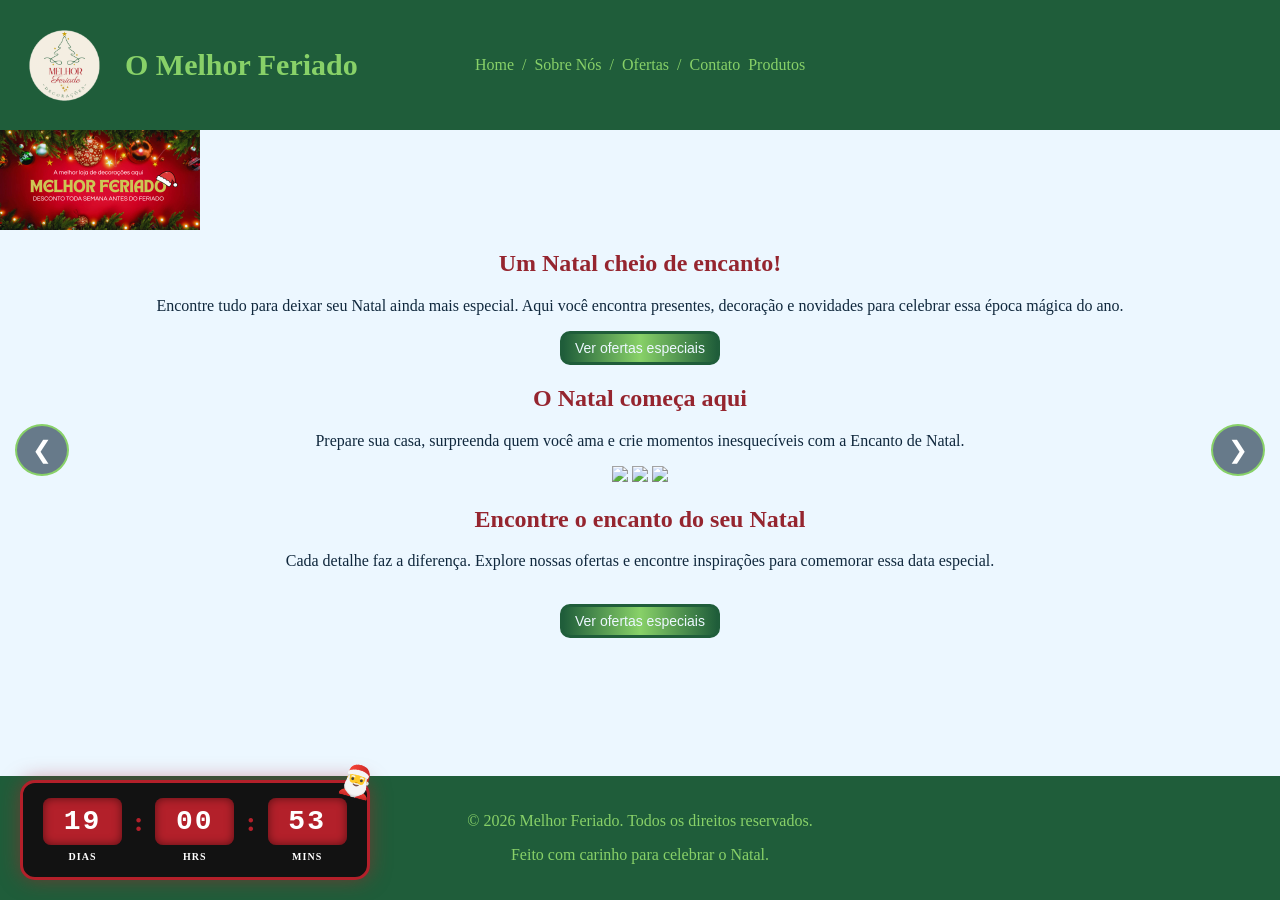
==== Loja Natalina/Loja-natal-melhorferiado/index.html @ d3b7b9bf "testandoo temporizador" ====
<!DOCTYPE html>
<html lang="pt-br">
<head>
    <meta charset="UTF-8">
    <meta name="viewport" content="width=device-width, initial-scale=1.0">
    <title>Melhor Feriado - Home</title>
    <link rel="stylesheet" href="../css/style.css">
    <link rel="icon" href="">
</head>
<body>
    <header>
        <div class="header">
        <div class="Logo">
        <a href="index.html" class="Logo-botao" id="Logo">
            <img src="../img/Logo.png" alt="Logo da Loja">
            <h1>O Melhor Feriado</h1>
        </a>
        </div>
       
           <nav>
            <a href="index.html">Home</a>
            /
            <a href="sobre.html">Sobre Nós</a>
            /
            <a href="ofertas.html">Ofertas</a>
            /
            <a href="contato.html">Contato</a>

            <a href="produtos.html">Produtos</a>
        </nav>
         </div>
    </header>

                <img src="../img/sobre.jpeg" alt="Sobre a Loja">
        </div>
        <div class="slide">
            <img src="../img/oferta.jpeg" alt="Descontos Especiais">
        </div>
        <div class="slide">
            <img src="../img/produto.jpeg" alt="Fragrâncias de Natal">
        </div>
    </div>

    <!-- Botões -->
    <button class="btn-slide prev" id="btn-prev">&#10094;</button>
    <button class="btn-slide next" id="btn-next">&#10095;</button>
</div>

<!-- CONTADOR REGRESSIVO FIXO NO CANTO ESQUERDO (SEM MÚSICA) -->
<div class="contador-wrapper">
    <div class="contador-container" id="card-contador">
        
        <!-- Bloco de Dias -->
        <div class="bloco-tempo">
            <div class="digitos" id="dias">00</div>
            <span class="rotulo">DIAS</span>
        </div>

        <span class="separador">:</span>

        <!-- Bloco de Horas -->
        <div class="bloco-tempo">
            <div class="digitos" id="horas">00</div>
            <span class="rotulo">HRS</span>
        </div>

        <span class="separador">:</span>

        <!-- Bloco de Minutos -->
        <div class="bloco-tempo">
            <div class="digitos" id="minutos">00</div>
            <span class="rotulo">MINS</span>
        </div>

        <!-- Gorro de Natal Decorativo -->
        <div class="gorro-natal">🎅</div>
    </div>
</div>
    <main>
        <section>

            <h2>Um Natal cheio de encanto!</h2>
            <p>
                Encontre tudo para deixar seu Natal ainda mais especial.
                Aqui você encontra presentes, decoração e novidades
                para celebrar essa época mágica do ano.
            </p>
<button type="button" class="ofertas" >
                <a href="ofertas.html" id="ofertas">Ver ofertas especiais</a>
            </button>
        </section>

        <section>
            <h2>O Natal começa aqui</h2>
            <p>
                Prepare sua casa, surpreenda quem você ama e crie
                momentos inesquecíveis com a Encanto de Natal.
            </p>

            <img src="https://i.pinimg.com/1200x/ad/07/37/ad073745cf6deeab181ac85e9c232413.jpg">
            <img src="https://i.pinimg.com/736x/dd/9c/19/dd9c198b3ebfeb223fd1e03179fd623b.jpg">
            <img src="https://i.pinimg.com/736x/38/1e/6d/381e6df455d910b1ac6a0b0a2e7fad07.jpg">
        </section>

        <section>
            <h2>Encontre o encanto do seu Natal</h2>
            <p>
                Cada detalhe faz a diferença. Explore nossas ofertas
                e encontre inspirações para comemorar essa data especial.
            </p>
            <br>
            <button type="button" class="ofertas" >
                <a href="ofertas.html" id="ofertas">Ver ofertas especiais</a>
            </button>
            
        </section>
    </main>
<br>
    <footer>
        <p>&copy; 2026 Melhor Feriado. Todos os direitos reservados.</p>
        <p>Feito com carinho para celebrar o Natal.</p>
    </footer>
 <script src="../js/script.js"></script>
</body>
</html>
---- Loja Natalina/css/style.css ----
:root {
    --verde-escuro: #1f5d3a;
    --verde-claro: #88d168;
    --vermelho-vibrante: #b3202a;
    --vermelho-escuro: #95252f;
    --azul-escuro: #10283d;
    --branco-azulado: #ecf7ff;
    --amarelo: #F5D547;
    --cinza-claro: #cdced3;
}

html,
body {
    min-height: 100%;
}

body {
    min-height: 100vh;
    display: flex;
    flex-direction: column;
    background-color: #ecf7ff;
    margin: 0;
}

main {
    flex: 1;
}

.slideshow-container {
    position: relative;
    width: 100%;
    max-width: 1200px;
    height: 400px;
    margin: 30px auto;
    overflow: hidden;
    border-radius: 12px;
    box-shadow: 0 8px 25px rgba(16, 40, 61, 0.3);
}

.slideshow-track {
    display: flex;
    width: 100%;
    height: 100%;
    transition: transform 0.5s ease-in-out;
    will-change: transform;
}

.slide {
    min-width: 100%;
    height: 100%;
    position: relative;
    overflow: hidden;
}

.slide img {
    width: 100%;
    height: 120%; /* Altura maior para permitir o movimento vertical do Parallax sem cortar */
    object-fit: cover;
    position: absolute;
    top: -10%;
    left: 0;
    will-change: transform;
    transition: transform 0.1s linear;
}

/* Botões de navegação */
.btn-slide {
    position: absolute;
    top: 50%;
    transform: translateY(-50%);
    background-color: rgba(16, 40, 61, 0.6);
    color: #ffffff;
    border: 2px solid var(--verde-claro, #88d168);
    font-size: 24px;
    padding: 10px 15px;
    cursor: pointer;
    border-radius: 50%;
    z-index: 10;
    transition: background-color 0.3s ease, transform 0.2s ease;
}

.btn-slide:hover {
    background-color: var(--vermelho-vibrante, #b3202a);
    transform: translateY(-50%) scale(1.1);
}

.btn-slide.prev { left: 15px; }
.btn-slide.next { right: 15px; }


.contador-wrapper {
    position: fixed;
    bottom: 20px;
    left: 20px;
    z-index: 1000;
    display: flex;
    justify-content: center;
    
}

.contador-container {
    position: relative;
    background-color: #121212;
    border: 3px solid var(--vermelho-vibrante, #b3202a);
    border-radius: 15px;
    padding: 15px 20px;
    display: flex;
    align-items: center;
    gap: 12px;
    box-shadow: 0 0 20px rgba(179, 32, 42, 0.5);
}

.bloco-tempo {
    display: flex;
    flex-direction: column;
    align-items: center;
}

.digitos {
    background-color: var(--vermelho-vibrante, #b3202a);
    color: #ffffff;
    font-size: 28px;
    font-weight: 900;
    font-family: 'Courier New', Courier, monospace;
    padding: 8px 12px;
    border-radius: 8px;
    box-shadow: inset 0 0 10px rgba(0, 0, 0, 0.5);
    min-width: 55px;
    text-align: center;
    letter-spacing: 2px;
}

.separador {
    color: var(--vermelho-vibrante, #b3202a);
    font-size: 28px;
    font-weight: bold;
    margin-bottom: 16px;
}

.rotulo {
    color: #ffffff;
    font-size: 10px;
    font-weight: bold;
    margin-top: 6px;
    letter-spacing: 1px;
}

.gorro-natal {
    position: absolute;
    top: -20px;
    right: -8px;
    font-size: 30px;
    transform: rotate(15deg);
}
img{
    align-items: center;
    width: 200px;
}

.titulo-principal {
    color: var(--vermelho-vibrante);
    font-family: 'Playfair Display SC', serif;
    font-size: 40px;
    margin-top: 20px;
    margin-bottom: 20px;
    text-align: left;
    margin-left: 20px;
}

.titulo-caixa {
    border: 2px solid var(--cinza-claro);
}

/* HEADER / LOGO / NAVBAR */
.header,
.Logo {
    display: flex;
    align-items: center;
    justify-content: flex-start;
    gap: 20px;
    flex-wrap: wrap;
    position: relative;
}

.header .Logo {
    display: flex;
    flex-direction: row;
    align-items: center;
    justify-content: flex-start;
    gap: 20px;
    flex-wrap: nowrap;
    position: static;
}

.header img,
.Logo img {
    width: 80px;
    height: 80px;
    object-fit: contain;
}

.header h1,
.Logo h1 {
    color: var(--verde-claro);
    font-family: 'Playfair Display SC', serif;
    font-size: 30px;
    margin: 0;
}

.header > .Logo h1 {
    text-align: left;
    flex: 0 0 auto;
}

.Logo-botao {
    display: flex;
    align-items: center;
    gap: 20px;
}

nav{
    display: flex;
    align-items: center;
    justify-content: center;
    gap: 8px;
    flex-wrap: wrap;
}

.header nav,
.Logo nav {
    left: 50%;
    position: absolute;
    top: 50%;
    transform: translate(-50%, -50%);
}

@media (max-width: 700px){
    .header,
    .Logo {
        flex-direction: column;
    }

    .header nav,
    .Logo nav {
        position: static;
        transform: none;
    }
}

a{
    color: var(--verde-claro);
    text-decoration: none;
    text-align: center;
}

header {
    background-color: #1f5d3a;
    color: var(--verde-claro);
    padding: 20px;
    text-align: center;
    padding: 25px;
}

header p{
    color: var(--vermelho-escuro);
}

h1 {
    color: #b3202a;
    text-align: center;
    font-family: 'Playfair Display SC', serif;
    font-size: 40px;
}

h2 {
    color: #95252f;
    text-align: center;
    font-family: 'Lora', serif;
}

p{
    color: #10283d;
    text-align: center;
    font-family: 'Lato', serif;
}


footer{
    background-color: var(--verde-escuro);
    color: var(--verde-claro);
    text-align: center;
    padding: 20px;
}

footer p {
    color: var(--verde-claro);
}

section {
    text-align: center;
}
 
/* BOTAO DE OFERTAS */
.ofertas {
    background: linear-gradient(to right, var(--verde-escuro), var(--verde-claro), var(--verde-escuro));
    color: var(--branco-azulado);
    border: 3px solid var(--verde-escuro);
    text-decoration: none;
    border-radius: 10px;
    padding: 6px 12px;
    font-size: 14px;
   
}

#ofertas{
    color: var(--branco-azulado);
    text-decoration: none;

}

/* CARDS DE OFERTAS */

.produto-container {
    display: grid;
    grid-template-columns: repeat(auto-fit, minmax(min(100%, 220px), 240px));
    gap: 8px;
    align-items: stretch;
    justify-content: center;
}

.card {
    box-sizing: border-box;
    background-color: var(--verde-claro);
    color: var(--branco-azulado);
    border-radius: 10px;
    border: 2px solid var(--cinza-claro);
    padding: 15px;
    margin: 10px;
    text-align: center;
    width: 100%;
    display: flex;
    flex-direction: column;
    align-items: center;
    justify-content: center;
    transition: transform 0.3s ease;
}

.card:hover {
    transform: translateY(-8px);
}

.card img {
    max-width: 100%;
    height: auto;
    border-radius: 10px;
}

.preco-promocional {
    color: var(--branco-azulado);
    font-weight: bold;
    font-size: 18px;
    background-color: var(--vermelho-vibrante);
    padding: 5px;
    width: 150px;
    display: block;
    margin: 0 auto;

}

.botao-ofertas {
    background-color: var(--verde-escuro);
    color: var(--branco-azulado);
    border: 2px solid var(--verde-claro);
    text-decoration: none;
    border-radius: 10px;
    padding: 6px 12px;
    font-size: 14px;
    display: block;
    width: fit-content;
    margin: 10px auto 0;
    transition: transform 0.3s ease;
}

.botao-ofertas:hover {
    transform: scale(1.1);
}

button{
    align-items: center;
    justify-content: center;
}

/* SOBRE / NOSSOS VALORES */
ul {
    display: table;
    margin: 0 auto;
    padding-left: 40px;
    text-align: left;
}

li {
    text-align: left;
    list-style-position: outside;
}

/* CONTATO / FORMULÁRIO */

.formulario {
    align-items: center;
    justify-content: center;
    margin-top: 20px;
    background-color: var(--azul-escuro);
    margin-left: 500px;
    margin-right: 500px;
    padding: 20px;
    border-radius: 20px;
}

label {
    color: var(--branco-azulado);
}

/* CONTATO / BOTÕES DE REDES SOCIAIS */

.instagram {
     background: linear-gradient(to right, #8303f7, #f401ba, #f64409, #f6c901);
    color: var(--branco-azulado);
    font-size: 20px;
    text-decoration: none;
    border-radius: 10px;
    padding: 3px 6px;
    font-size: 9px;
    transition: transform 0.3s ease;
}

.instagram:hover {
    transform: translateY(-3px);
}

#instagram {

    color: var(--branco-azulado);
    font-size: 20px;
}

.facebook {
    background-color: #1873eb;
    color: var(--branco-azulado);
    font-size: 20px;
    text-decoration: none;
    border-radius: 10px;
    padding: 3px 6px;
    font-size: 9px;
    transition: transform 0.3s ease;
}

.facebook:hover {
    transform: translateY(-3px);
}

#facebook {
    color: var(--branco-azulado);
    font-size: 20px;
}
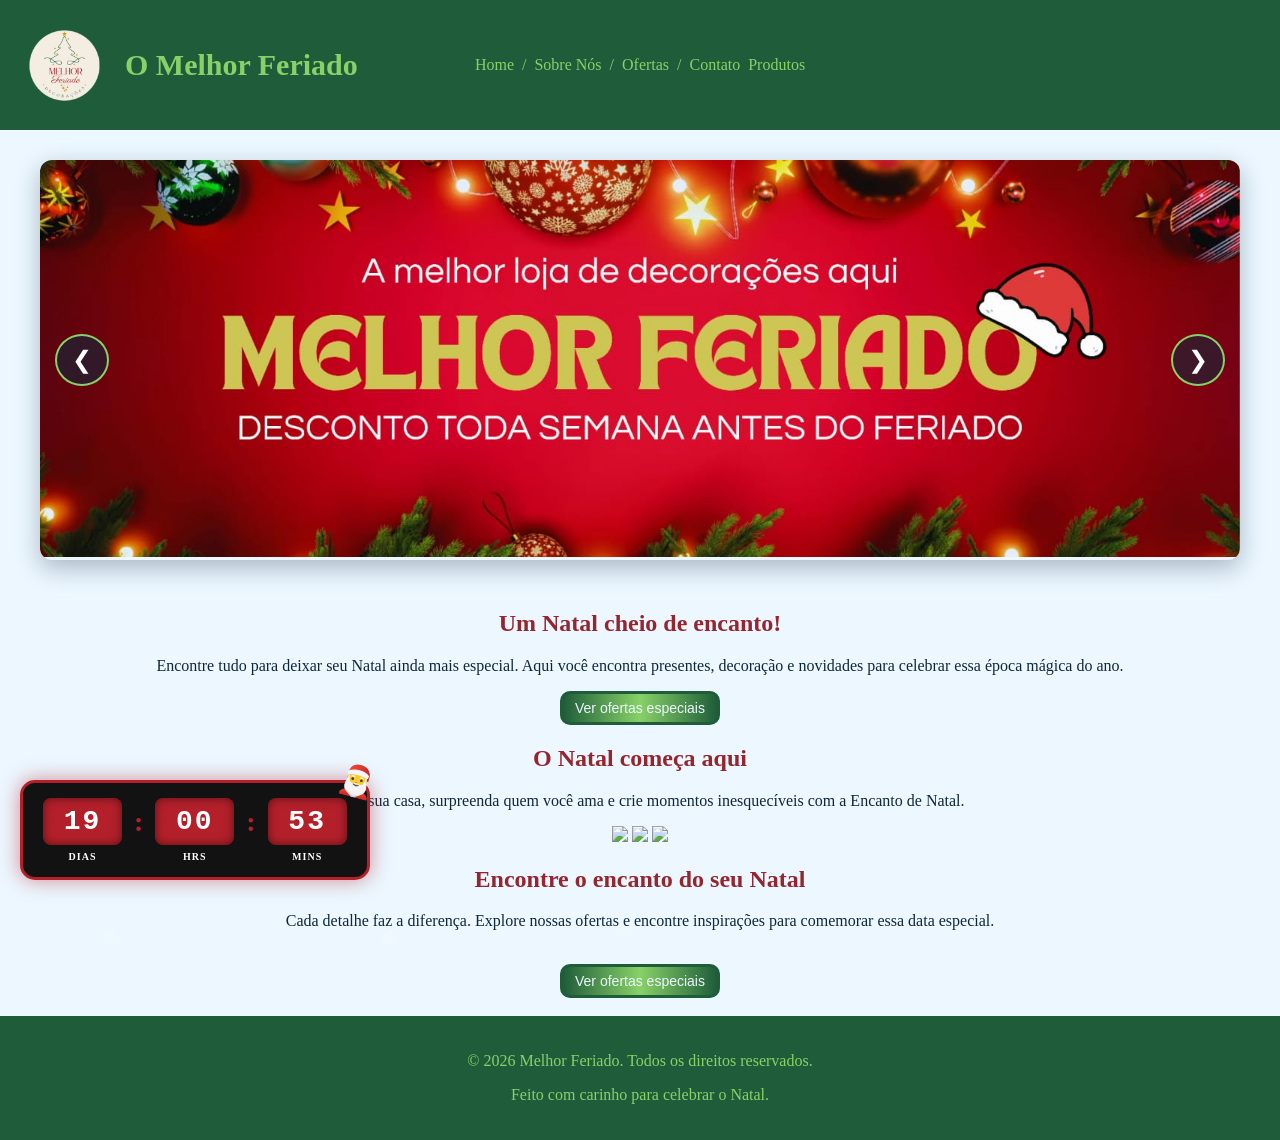
==== commit 7fcc1281: "testando de nomo mano" ====
--- a/Loja Natalina/Loja-natal-melhorferiado/index.html
+++ b/Loja Natalina/Loja-natal-melhorferiado/index.html
@@ -31,17 +31,20 @@
          </div>
     </header>
 
-                <img src="../img/sobre.jpeg" alt="Sobre a Loja">
-        </div>
+        <div class="slideshow-container">
+    <div class="slideshow-track" id="slideshow-track">
         <div class="slide">
-            <img src="../img/oferta.jpeg" alt="Descontos Especiais">
+            <img src="../img/sobre.jpeg" alt="Sobre a Loja">
         </div>
         <div class="slide">
             <img src="../img/produto.jpeg" alt="Fragrâncias de Natal">
         </div>
+        <div class="slide">
+            <img src="../img/desconto.jpeg" alt="Descontos Especiais">
+        </div>
     </div>
 
-    <!-- Botões -->
+    <!-- Botões de Navegação -->
     <button class="btn-slide prev" id="btn-prev">&#10094;</button>
     <button class="btn-slide next" id="btn-next">&#10095;</button>
 </div>
--- a/Loja Natalina/css/style.css
+++ b/Loja Natalina/css/style.css
@@ -26,11 +26,14 @@
     flex: 1;
 }
 
+/* ====================================================
+   ESTILO DO SLIDESHOW COM PARALLAX NAS IMAGENS
+   ==================================================== */
 .slideshow-container {
     position: relative;
     width: 100%;
     max-width: 1200px;
-    height: 400px;
+    height: 400px; /* Altura visível do slideshow */
     margin: 30px auto;
     overflow: hidden;
     border-radius: 12px;
@@ -54,23 +57,23 @@
 
 .slide img {
     width: 100%;
-    height: 120%; /* Altura maior para permitir o movimento vertical do Parallax sem cortar */
+    height: 120%; /* Imagem mais alta para o parallax */
     object-fit: cover;
     position: absolute;
-    top: -10%;
+    top: -10%; /* Posição inicial para o deslocamento */
     left: 0;
     will-change: transform;
-    transition: transform 0.1s linear;
-}
-
-/* Botões de navegação */
+    transition: transform 0.1s linear; /* Suaviza o movimento do parallax */
+}
+
+/* Botões */
 .btn-slide {
     position: absolute;
     top: 50%;
     transform: translateY(-50%);
     background-color: rgba(16, 40, 61, 0.6);
     color: #ffffff;
-    border: 2px solid var(--verde-claro, #88d168);
+    border: 2px solid #88d168; /* var(--verde-claro) */
     font-size: 24px;
     padding: 10px 15px;
     cursor: pointer;
@@ -80,13 +83,35 @@
 }
 
 .btn-slide:hover {
-    background-color: var(--vermelho-vibrante, #b3202a);
+    background-color: #b3202a; /* var(--vermelho-vibrante) */
     transform: translateY(-50%) scale(1.1);
 }
 
 .btn-slide.prev { left: 15px; }
 .btn-slide.next { right: 15px; }
 
+
+.floco-neve {
+    position: fixed;
+    top: -20px;
+    color: #ffffff;
+    user-select: none;
+    pointer-events: none; /* Garante que os flocos não atrapalhem os cliques nos produtos/botões */
+    z-index: 9999; /* Fica por cima de todos os elementos da página */
+    animation: cair linear forwards;
+    opacity: 0.9;
+}
+
+@keyframes cair {
+    0% {
+        transform: translateY(0) rotate(0deg);
+        opacity: 1;
+    }
+    100% {
+        transform: translateY(105vh) rotate(360deg);
+        opacity: 0.2;
+    }
+}
 
 .contador-wrapper {
     position: fixed;
@@ -95,7 +120,7 @@
     z-index: 1000;
     display: flex;
     justify-content: center;
-    
+
 }
 
 .contador-container {
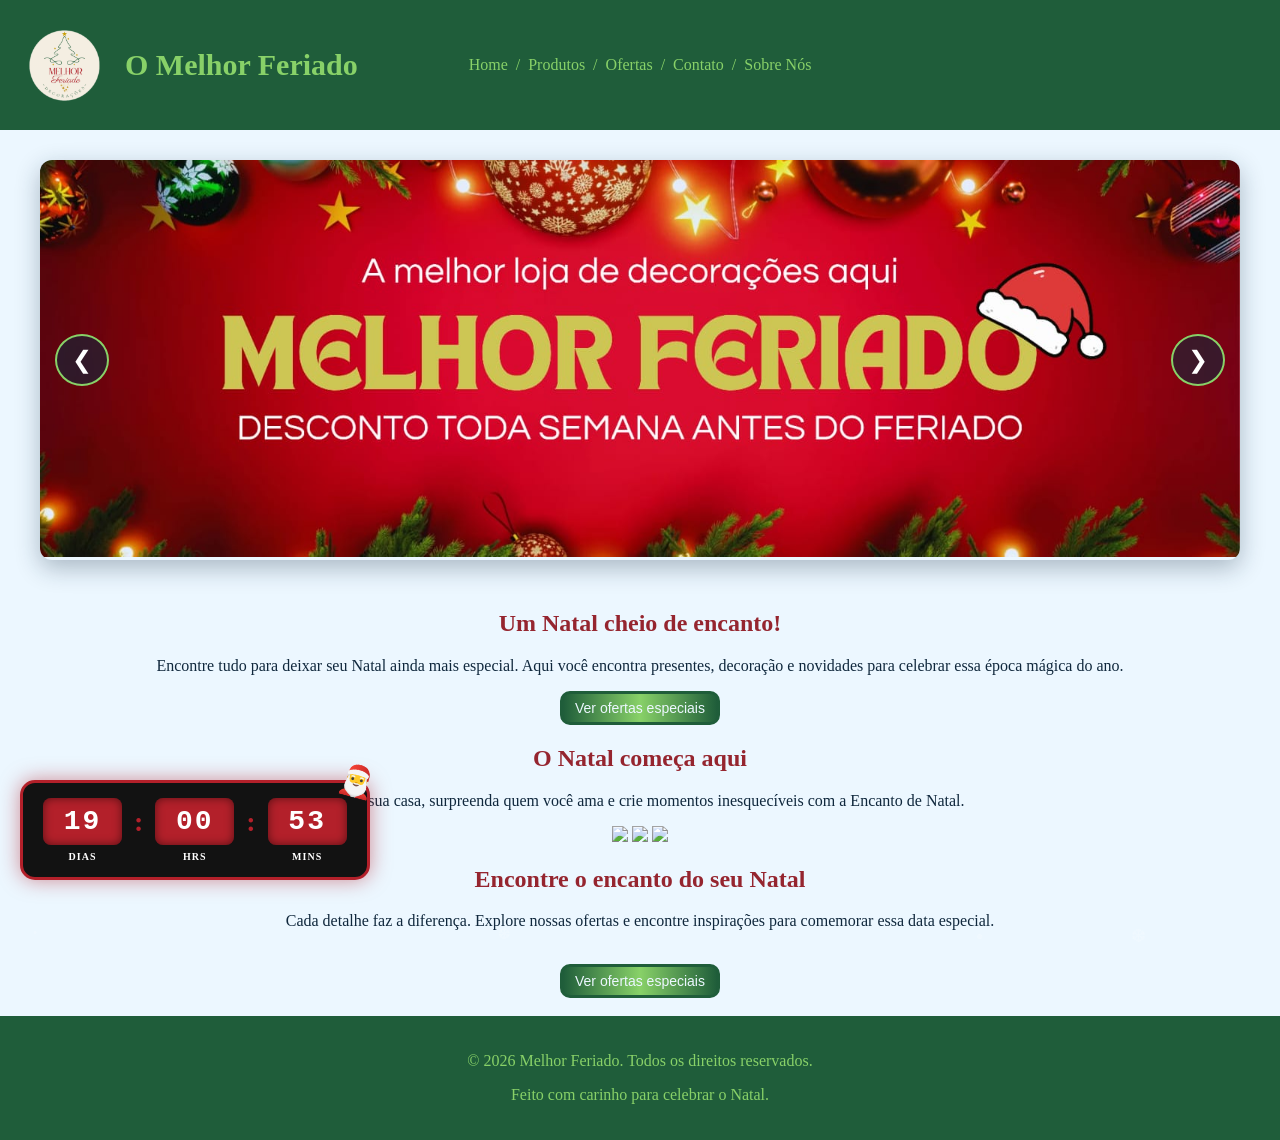
==== commit 081f73dc: "Organizei os cards dos produtos e coloquei nossas fotos" ====
--- a/Loja Natalina/Loja-natal-melhorferiado/index.html
+++ b/Loja Natalina/Loja-natal-melhorferiado/index.html
@@ -20,13 +20,15 @@
            <nav>
             <a href="index.html">Home</a>
             /
-            <a href="sobre.html">Sobre Nós</a>
+            <a href="produtos.html">Produtos</a>
+            
             /
             <a href="ofertas.html">Ofertas</a>
             /
             <a href="contato.html">Contato</a>
-
-            <a href="produtos.html">Produtos</a>
+            /
+            <a href="sobre.html">Sobre Nós</a>
+            
         </nav>
          </div>
     </header>
--- a/Loja Natalina/css/style.css
+++ b/Loja Natalina/css/style.css
@@ -343,6 +343,128 @@
 
 }
 
+/* PRODUTOS */
+
+.card-produto{
+    box-sizing: border-box;
+    background-color: var(--verde-claro);
+    color: var(--branco-azulado);
+    border-radius: 10px;
+    border: 2px solid var(--cinza-claro);
+    padding: 15px;
+    margin: 10px;
+    text-align: center;
+    width: 100%;
+    display: flex;
+    align-items: center;
+    transition: transform 0.3s ease;
+    display: flex;
+    flex-direction: column;
+    justify-content: space-between;
+}
+
+.badge-categoria {
+    position: absolute;
+    top: 10px;
+    right: 10px;
+    background-color: var(--azul-escuro); 
+    color: var(--verde-claro); 
+    font-size: 11px;
+    font-weight: bold;
+    padding: 5px 10px;
+    border-radius: 20px;
+    text-transform: uppercase;
+}
+
+.card-conteudo {
+    padding: 16px;
+    display: flex;
+    flex-direction: column;
+    justify-content: space-between;
+    flex-grow: 1;
+}
+
+.titulo-produto {
+    font-size: 15px;
+    color: var(--azul-escuro);
+    margin-bottom: 10px;
+    font-weight: 600;
+    line-height: 1.3;
+}
+
+
+.preco-produto {
+    font-size: 19px;
+    color: var(--vermelho-vibrante); /* Preço em vermelho vibrante */
+    font-weight: 800;
+    margin-bottom: 14px;
+}
+
+.btn-comprar {
+    background-color: var(--vermelho-vibrante);
+    color: #ffffff;
+    border: none;
+    padding: 10px;
+    border-radius: 6px;
+    font-size: 14px;
+    font-weight: bold;
+    cursor: pointer;
+    width: 100%;
+    text-align: center;
+    transition: background-color 0.2s ease;
+}
+
+.btn-comprar:hover {
+    background-color: var(--vermelho-escuro); /* Fica com o vermelho escuro ao passar o mouse */
+}
+
+.container-produtos {
+    display: flex;
+    flex-wrap: wrap;
+    justify-content: center;
+    gap: 16px;
+    max-width: 1200px;
+    margin: 0 auto;
+    padding: 20px;
+}
+
+.container-produtos .card-produto {
+    flex: 0 1 240px;
+    width: 240px;
+    margin: 0;
+}
+
+.categoria {
+    margin-bottom: 40px;
+}
+
+#container-produtos {
+    display: grid;
+    grid-auto-flow: column;
+    grid-auto-columns: 240px;
+
+    gap: 25px;
+
+    max-width: 1200px;
+    margin: 0 auto;
+    padding: 20px;
+
+    overflow-x: auto;
+    overflow-y: hidden;
+}
+
+.card-imagem {
+    position: relative;
+    width: 100%;
+    height: 190px;
+    background-color: #ffffff;
+    border-bottom: 1px solid #d0e4f2;
+}
+
+
+
+
+
 /* CARDS DE OFERTAS */
 
 .produto-container {
@@ -488,3 +610,24 @@
     font-size: 20px;
 }
 
+
+
+/* Rolagem horizontal dos produtos em cada categoria */
+.container-produtos {
+    display: flex;
+    flex-wrap: nowrap;
+    justify-content: flex-start;
+    gap: 16px;
+    max-width: 1200px;
+    margin: 0 auto;
+    padding: 20px;
+    overflow-x: auto;
+    overflow-y: hidden;
+}
+
+.container-produtos .card-produto {
+    flex: 0 0 240px;
+    width: 240px;
+    margin: 0;
+}
+
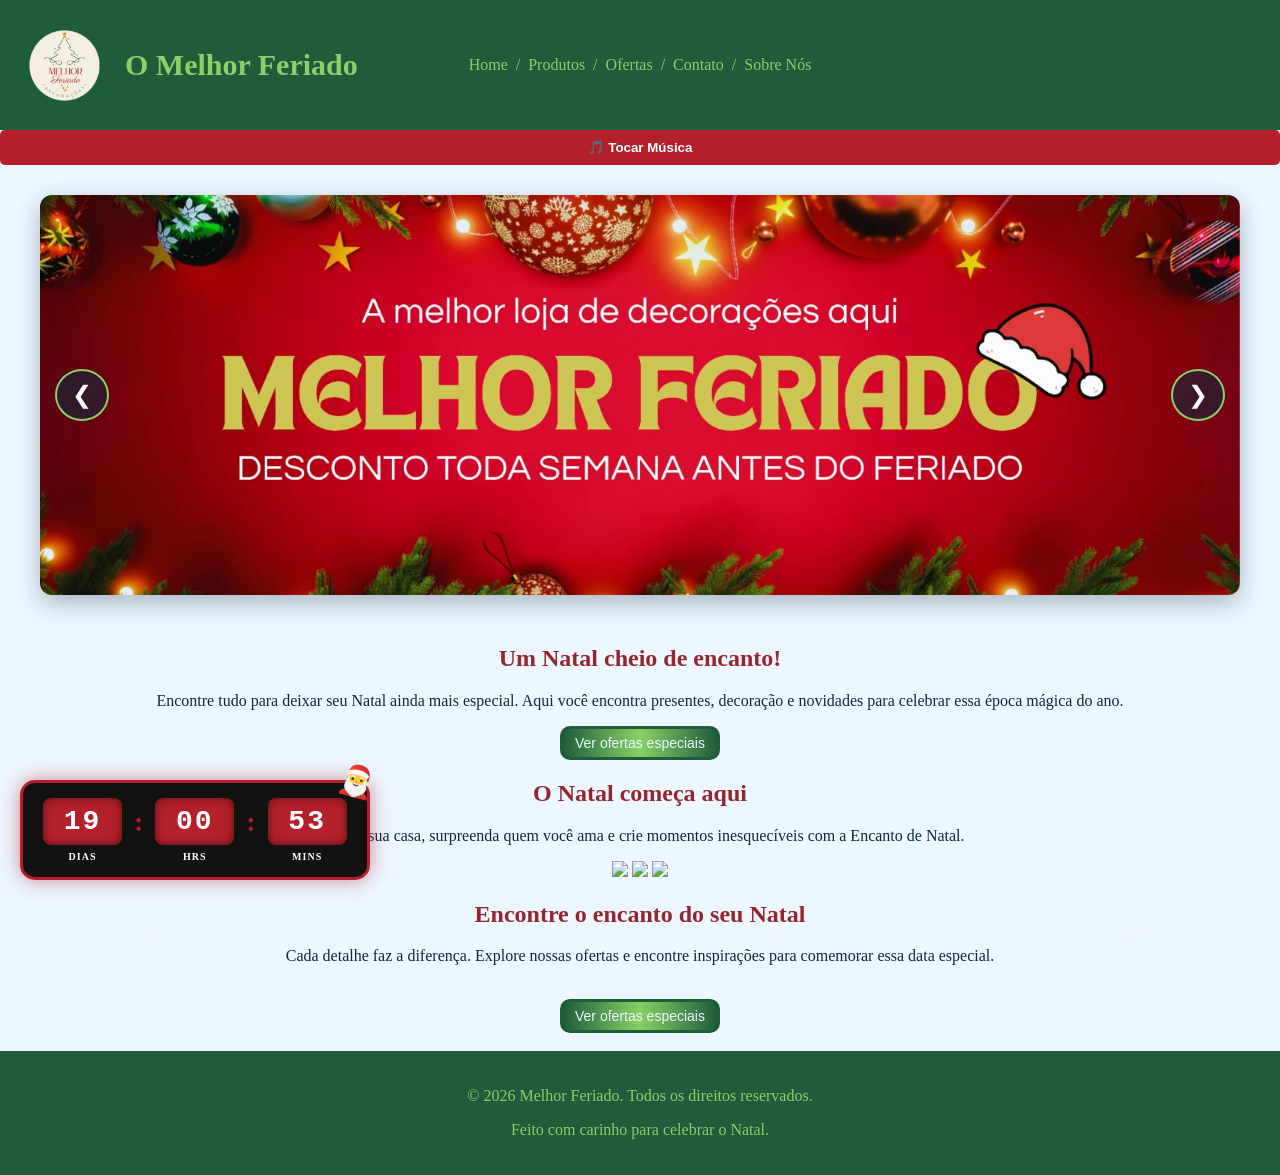
==== commit cbea63e7: "botei somm" ====
--- a/Loja Natalina/Loja-natal-melhorferiado/index.html
+++ b/Loja Natalina/Loja-natal-melhorferiado/index.html
@@ -32,6 +32,9 @@
         </nav>
          </div>
     </header>
+
+    <button id="btn-musica" class="btn-audio">🎵 Tocar Música</button>
+    <audio id="audio-natalino" src="../audio/Msica_de_natal_Instrumental_MsicaDeNatalTV.mp3" preload="auto" loop></audio>
 
         <div class="slideshow-container">
     <div class="slideshow-track" id="slideshow-track">
--- a/Loja Natalina/css/style.css
+++ b/Loja Natalina/css/style.css
@@ -26,9 +26,21 @@
     flex: 1;
 }
 
-/* ====================================================
-   ESTILO DO SLIDESHOW COM PARALLAX NAS IMAGENS
-   ==================================================== */
+.btn-audio {
+    background-color: var(--vermelho-vibrante, #d90429);
+    color: #fff;
+    border: none;
+    padding: 10px 16px;
+    border-radius: 5px;
+    cursor: pointer;
+    font-weight: bold;
+    transition: background-color 0.3s ease;
+}
+
+.btn-audio:hover {
+    background-color: var(--vermelho-escuro, #800f2f);
+}
+
 .slideshow-container {
     position: relative;
     width: 100%;
@@ -461,6 +473,13 @@
     border-bottom: 1px solid #d0e4f2;
 }
 
+.card-imagem img {
+    max-width: 100%;
+    max-height: 100%;
+    object-fit: cover;
+    border-radius: 10px 10px 0 0;
+}
+
 
 
 
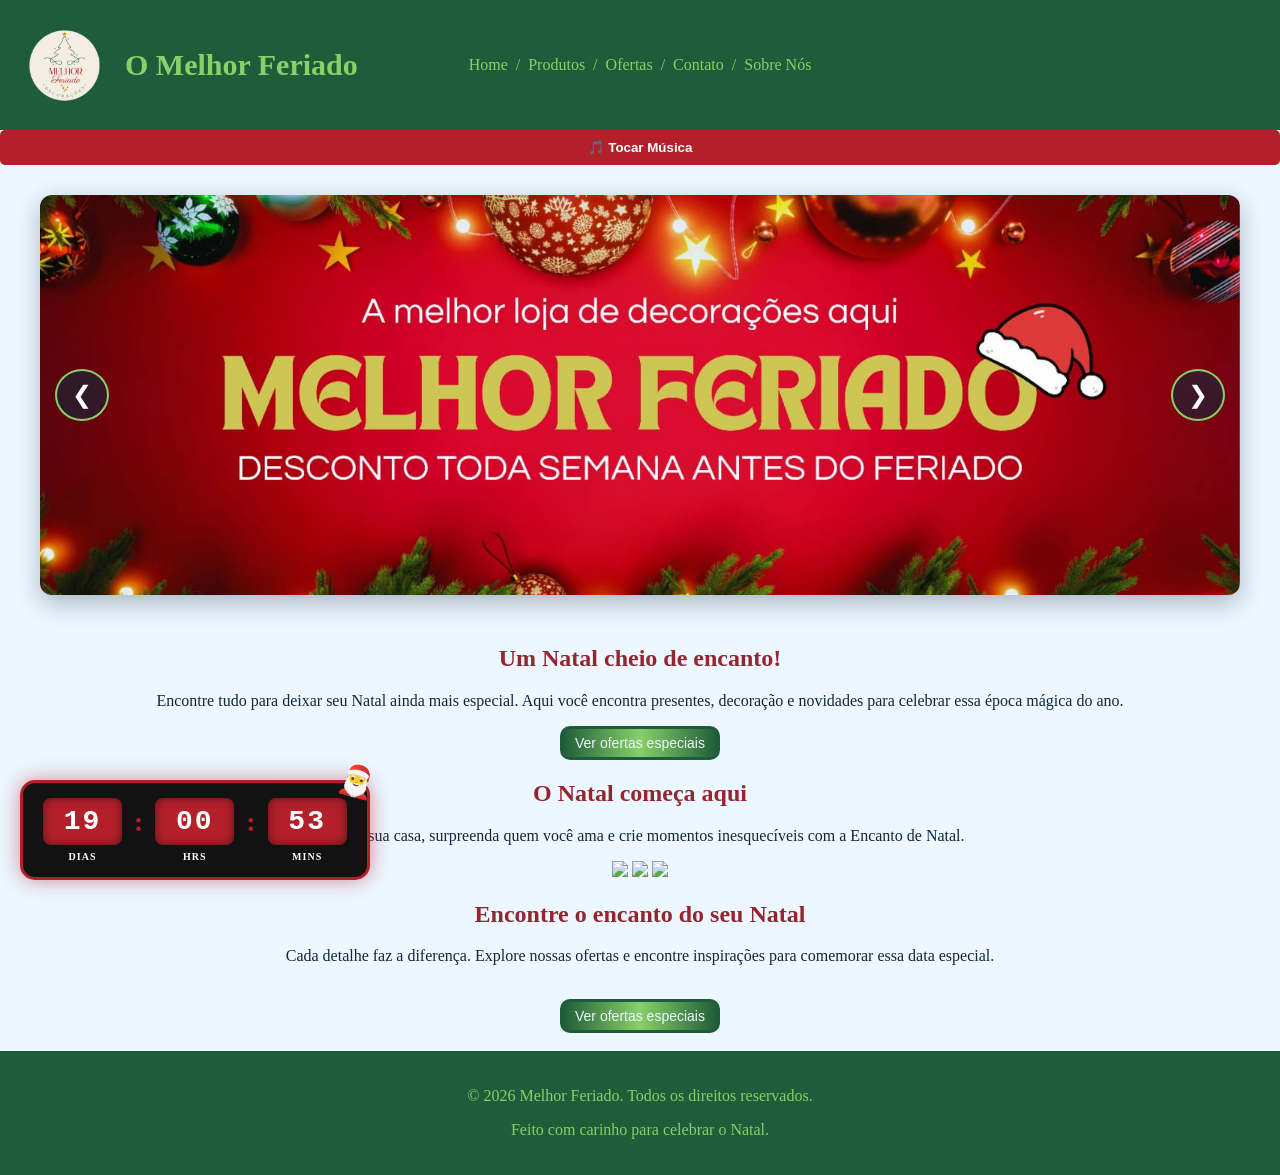
==== commit 2f6c0d66: "som" ====
--- a/Loja Natalina/Loja-natal-melhorferiado/index.html
+++ b/Loja Natalina/Loja-natal-melhorferiado/index.html
@@ -34,7 +34,7 @@
     </header>
 
     <button id="btn-musica" class="btn-audio">🎵 Tocar Música</button>
-    <audio id="audio-natalino" src="../audio/Msica_de_natal_Instrumental_MsicaDeNatalTV.mp3" preload="auto" loop></audio>
+<audio id="audio-natalino" src="../audio/Msica_de_natal_Instrumental_MsicaDeNatalTV.mp3" preload="auto" loop></audio>
 
         <div class="slideshow-container">
     <div class="slideshow-track" id="slideshow-track">
--- a/Loja Natalina/css/style.css
+++ b/Loja Natalina/css/style.css
@@ -26,20 +26,6 @@
     flex: 1;
 }
 
-.btn-audio {
-    background-color: var(--vermelho-vibrante, #d90429);
-    color: #fff;
-    border: none;
-    padding: 10px 16px;
-    border-radius: 5px;
-    cursor: pointer;
-    font-weight: bold;
-    transition: background-color 0.3s ease;
-}
-
-.btn-audio:hover {
-    background-color: var(--vermelho-escuro, #800f2f);
-}
 
 .slideshow-container {
     position: relative;
@@ -650,3 +636,17 @@
     margin: 0;
 }
 
+.btn-audio {
+    background-color: var(--vermelho-vibrante, #d90429);
+    color: #fff;
+    border: none;
+    padding: 10px 16px;
+    border-radius: 5px;
+    cursor: pointer;
+    font-weight: bold;
+    transition: background-color 0.3s ease;
+}
+
+.btn-audio:hover {
+    background-color: var(--vermelho-escuro, #800f2f);
+}
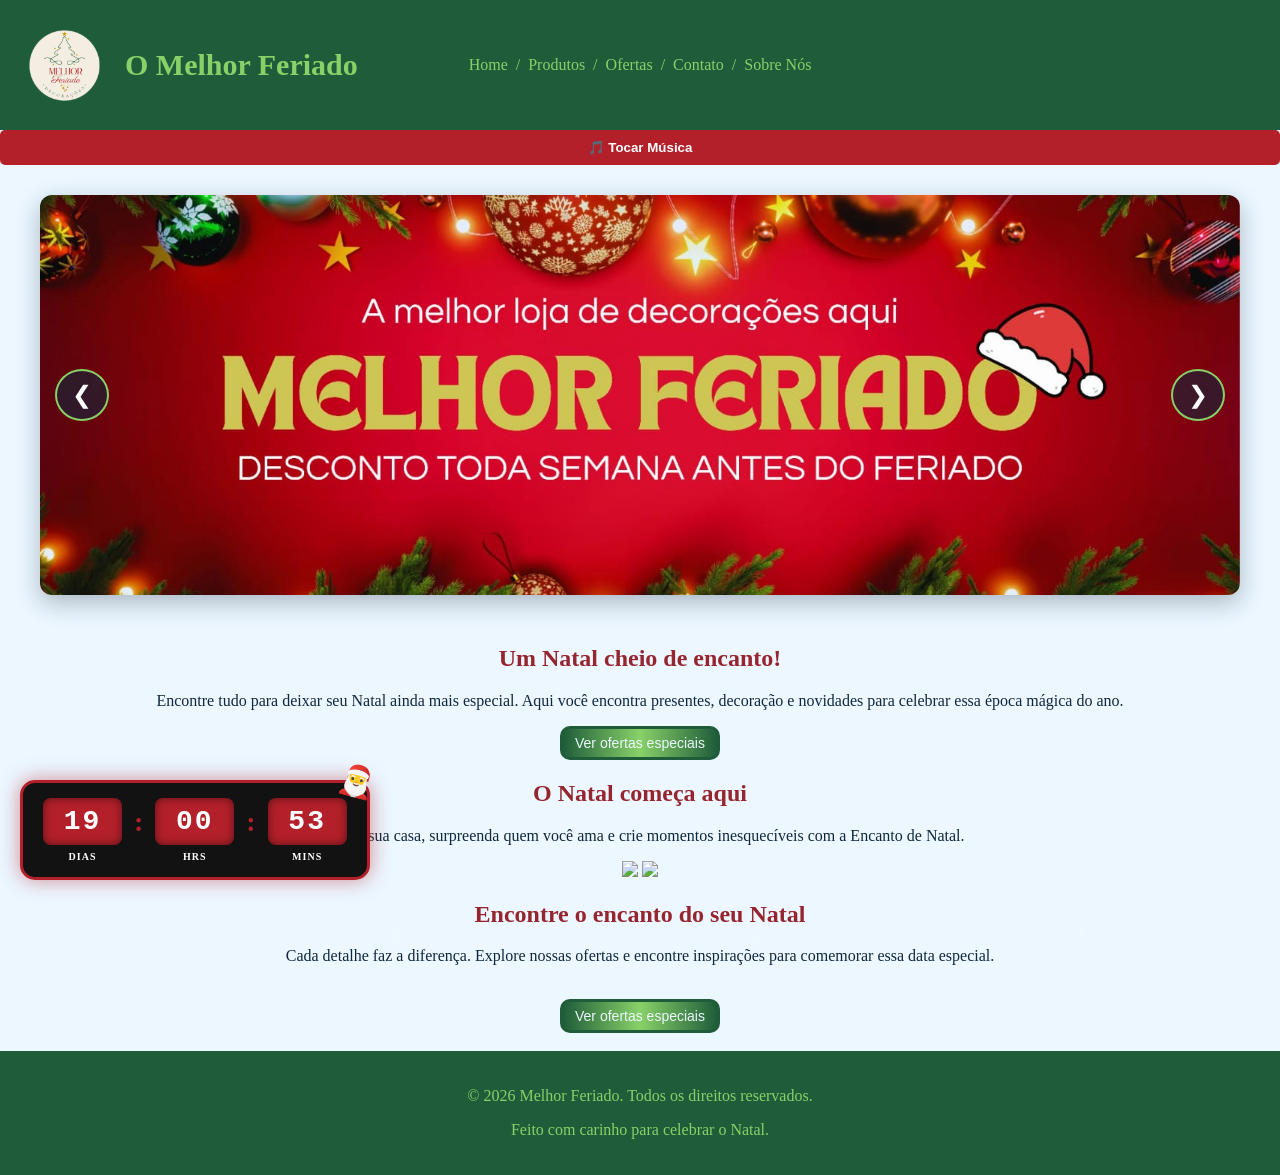
==== commit 4c0f1ca7: "coloquei imagens no img" ====
--- a/Loja Natalina/Loja-natal-melhorferiado/index.html
+++ b/Loja Natalina/Loja-natal-melhorferiado/index.html
@@ -105,8 +105,8 @@
                 momentos inesquecíveis com a Encanto de Natal.
             </p>
 
-            <img src="https://i.pinimg.com/1200x/ad/07/37/ad073745cf6deeab181ac85e9c232413.jpg">
-            <img src="https://i.pinimg.com/736x/dd/9c/19/dd9c198b3ebfeb223fd1e03179fd623b.jpg">
+            <img src="../img/imagens html/deco
+            <img src="../img/de">
             <img src="https://i.pinimg.com/736x/38/1e/6d/381e6df455d910b1ac6a0b0a2e7fad07.jpg">
         </section>
 
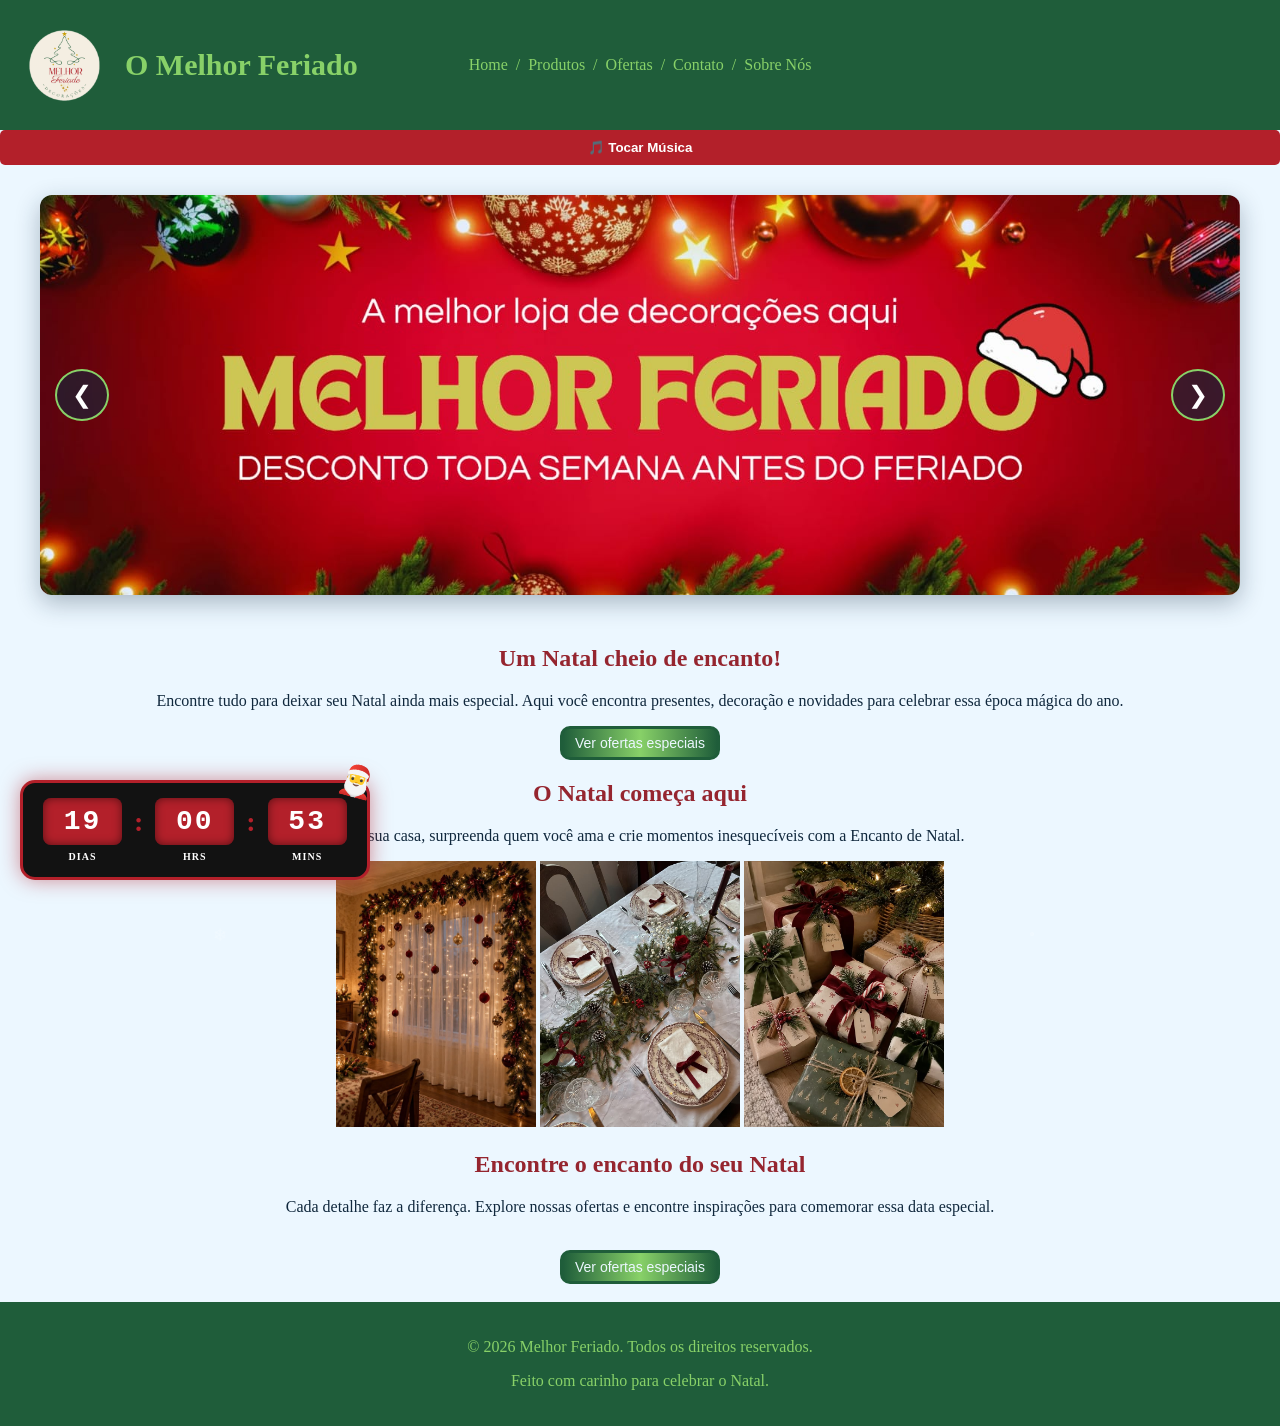
==== commit 408ff6b3: "terminei muhaha ( fiz todas as imagens  )" ====
--- a/Loja Natalina/Loja-natal-melhorferiado/index.html
+++ b/Loja Natalina/Loja-natal-melhorferiado/index.html
@@ -105,9 +105,9 @@
                 momentos inesquecíveis com a Encanto de Natal.
             </p>
 
-            <img src="../img/imagens html/deco
-            <img src="../img/de">
-            <img src="https://i.pinimg.com/736x/38/1e/6d/381e6df455d910b1ac6a0b0a2e7fad07.jpg">
+           <img src="../img/decoração ( index ).jpg" alt="Decoração Natalina">
+           <img src="../img/jantar ( index ).jpg" alt="Mesa de jantar natalina">
+           <img src="../img/presentes ( index ).jpg" alt="Presentes de Natal">
         </section>
 
         <section>
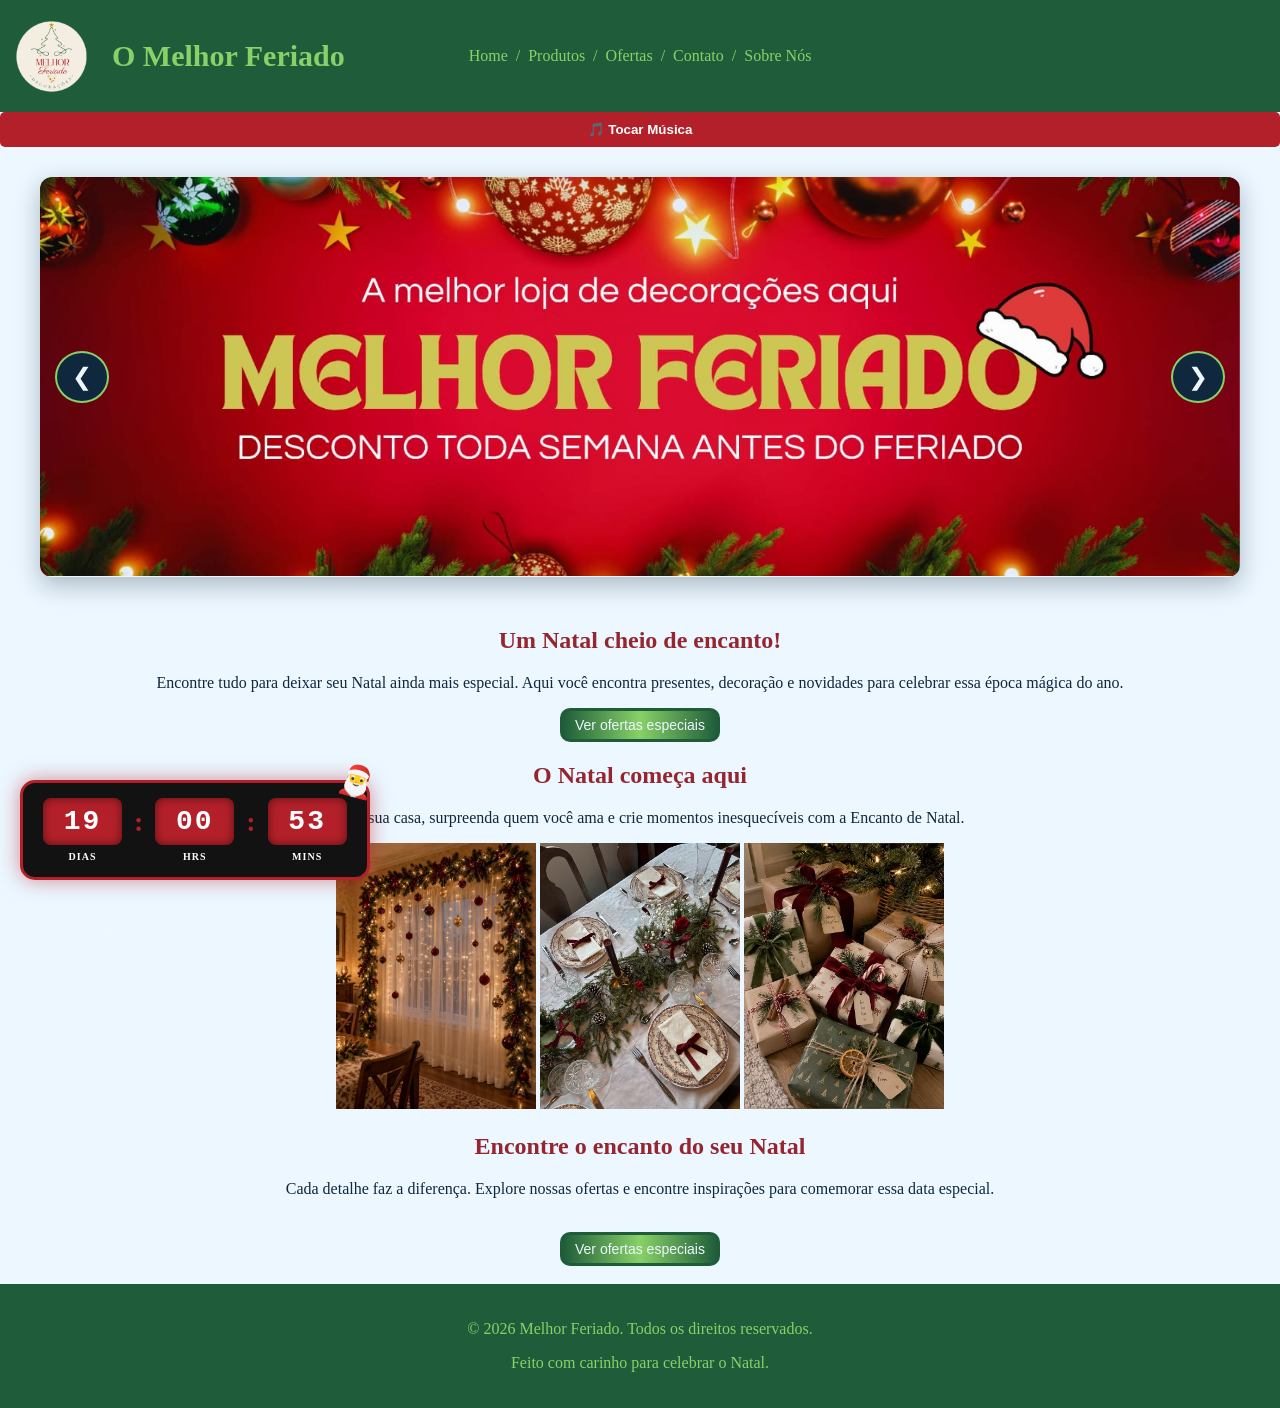
==== commit 8914a01e: "Fiz a responsividade" ====
--- a/Loja Natalina/Loja-natal-melhorferiado/index.html
+++ b/Loja Natalina/Loja-natal-melhorferiado/index.html
@@ -5,6 +5,7 @@
     <meta name="viewport" content="width=device-width, initial-scale=1.0">
     <title>Melhor Feriado - Home</title>
     <link rel="stylesheet" href="../css/style.css">
+    <link rel="stylesheet" href="../css/responsivo.css">
     <link rel="icon" href="">
 </head>
 <body>
@@ -104,10 +105,11 @@
                 Prepare sua casa, surpreenda quem você ama e crie
                 momentos inesquecíveis com a Encanto de Natal.
             </p>
-
+<section class="imagem-comeco">
            <img src="../img/decoração ( index ).jpg" alt="Decoração Natalina">
            <img src="../img/jantar ( index ).jpg" alt="Mesa de jantar natalina">
            <img src="../img/presentes ( index ).jpg" alt="Presentes de Natal">
+ </section>
         </section>
 
         <section>
--- a/Loja Natalina/css/style.css
+++ b/Loja Natalina/css/style.css
@@ -26,6 +26,7 @@
     flex: 1;
 }
 
+/* SLIDESHOW */
 
 .slideshow-container {
     position: relative;
@@ -64,14 +65,14 @@
     transition: transform 0.1s linear; /* Suaviza o movimento do parallax */
 }
 
-/* Botões */
+/* Botões SLIDESHOW */
 .btn-slide {
     position: absolute;
     top: 50%;
     transform: translateY(-50%);
-    background-color: rgba(16, 40, 61, 0.6);
-    color: #ffffff;
-    border: 2px solid #88d168; /* var(--verde-claro) */
+    background-color: var(--azul-escuro);
+    color: var(--branco-azulado);
+    border: 2px solid var(--verde-claro);
     font-size: 24px;
     padding: 10px 15px;
     cursor: pointer;
@@ -81,7 +82,7 @@
 }
 
 .btn-slide:hover {
-    background-color: #b3202a; /* var(--vermelho-vibrante) */
+    background-color: var(--vermelho-vibrante);
     transform: translateY(-50%) scale(1.1);
 }
 
@@ -111,6 +112,7 @@
     }
 }
 
+/* CONTADOR REGRESSIVO */
 .contador-wrapper {
     position: fixed;
     bottom: 20px;
@@ -175,6 +177,8 @@
     font-size: 30px;
     transform: rotate(15deg);
 }
+
+/* TITULO PRINCIPAL E IMAGENS */
 img{
     align-items: center;
     width: 200px;
@@ -257,18 +261,7 @@
     transform: translate(-50%, -50%);
 }
 
-@media (max-width: 700px){
-    .header,
-    .Logo {
-        flex-direction: column;
-    }
-
-    .header nav,
-    .Logo nav {
-        position: static;
-        transform: none;
-    }
-}
+
 
 a{
     color: var(--verde-claro);
@@ -281,7 +274,9 @@
     color: var(--verde-claro);
     padding: 20px;
     text-align: center;
-    padding: 25px;
+    box-sizing: border-box;
+    width: 100%;
+    padding: 16px 12px;
 }
 
 header p{
@@ -467,9 +462,6 @@
 }
 
 
-
-
-
 /* CARDS DE OFERTAS */
 
 .produto-container {
--- a/Loja Natalina/css/responsivo.css
+++ b/Loja Natalina/css/responsivo.css
@@ -0,0 +1,188 @@
+
+@media (max-width: 360px) {
+    p{
+        margin: 25px;
+    }
+}
+
+/* HEADER / LOGO / NAVBAR */
+
+
+
+@media (max-width: 1200px){
+    .header,
+    .Logo {
+        flex-direction: column;
+    }
+
+    .header nav,
+    .Logo nav {
+        position: static;
+        transform: none;
+    }
+}
+
+
+@media (max-width: 360px) {
+    header {
+        padding: 12px 8px;
+        box-sizing: border-box;
+        width: 100%;
+    }
+
+    .header,
+    .header .Logo,
+    .Logo-botao {
+        width: 100%;
+        min-width: 0;
+        box-sizing: border-box;
+    }
+
+    .Logo-botao {
+        gap: 8px;
+    }
+
+    .header img {
+        width: 56px;
+        height: 56px;
+        flex: 0 0 56px;
+    }
+
+    .header h1 {
+        min-width: 0;
+        flex: 1 1 auto;
+        font-size: 20px;
+        overflow-wrap: anywhere;
+    }
+}
+
+/* IMAGENS NO INDEX */
+
+
+@media (max-width: 360px) {
+    .imagem-comeco {
+        display: flex;
+        gap: 6px;
+        padding: 0 10px;
+        box-sizing: border-box;
+    }
+
+    .imagem-comeco img {
+        width: calc((100% - 12px) / 3);
+        height: auto;
+        margin: 0;
+        object-fit: contain;
+        box-sizing: border-box;
+    }
+}
+
+
+/* SLIDESHOW */
+
+@media (max-width: 360px) {
+    .slideshow-container {
+        width: 95%;
+        height: 200px;
+        margin: 15px auto;
+    }
+
+    .slide img {
+        width: 100%;
+        height: 120%;
+        object-fit: cover;
+    }
+}
+
+/* BOTÃO SLIDE */
+@media (max-width: 360px) {
+    .btn-slide {
+        font-size: 16px;
+        padding: 6px 9px;
+        border-width: 1px;
+    }
+}
+
+/* CONTADOR */
+@media (max-width: 360px) {
+    .contador-wrapper {
+        left: 8px;
+        bottom: 8px;
+    }
+
+    .contador-container {
+        gap: 5px;
+        padding: 8px 10px;
+        border-width: 2px;
+    }
+
+    .digitos {
+        min-width: 38px;
+        padding: 4px 5px;
+        font-size: 18px;
+        letter-spacing: 0;
+    }
+
+    .separador {
+        margin-bottom: 12px;
+        font-size: 18px;
+    }
+
+    .rotulo {
+        margin-top: 4px;
+        font-size: 7px;
+        letter-spacing: 0;
+    }
+
+    .gorro-natal {
+        top: -14px;
+        right: -6px;
+        font-size: 22px;
+    }
+}
+
+/* OFERTS CARDS */
+
+@media (max-width: 768px) {
+    .produto-container {
+        grid-template-columns: repeat(2, minmax(0, 1fr));
+        gap: 8px;
+        padding: 0 8px;
+    }
+
+    .produto-container .card {
+        width: 100%;
+        min-width: 0;
+        margin: 0;
+        padding: 8px;
+    }
+
+    .produto-container .card p {
+        margin: 8px 0;
+    }
+
+    .produto-container .preco-promocional {
+    width: fit-content;
+    max-width: 100%;
+    box-sizing: border-box;
+    text-align: center;
+    margin: 0 auto;
+    font-size: 14px;
+}
+}
+
+/* FORMULARIO / CONTATO */
+
+@media (max-width: 768px) {
+    .formulario {
+        margin: 20px 10px;
+        padding: 12px;
+        box-sizing: border-box;
+    }
+
+    .formulario input,
+    .formulario textarea {
+        max-width: 100%;
+        box-sizing: border-box;
+    }
+}
+
